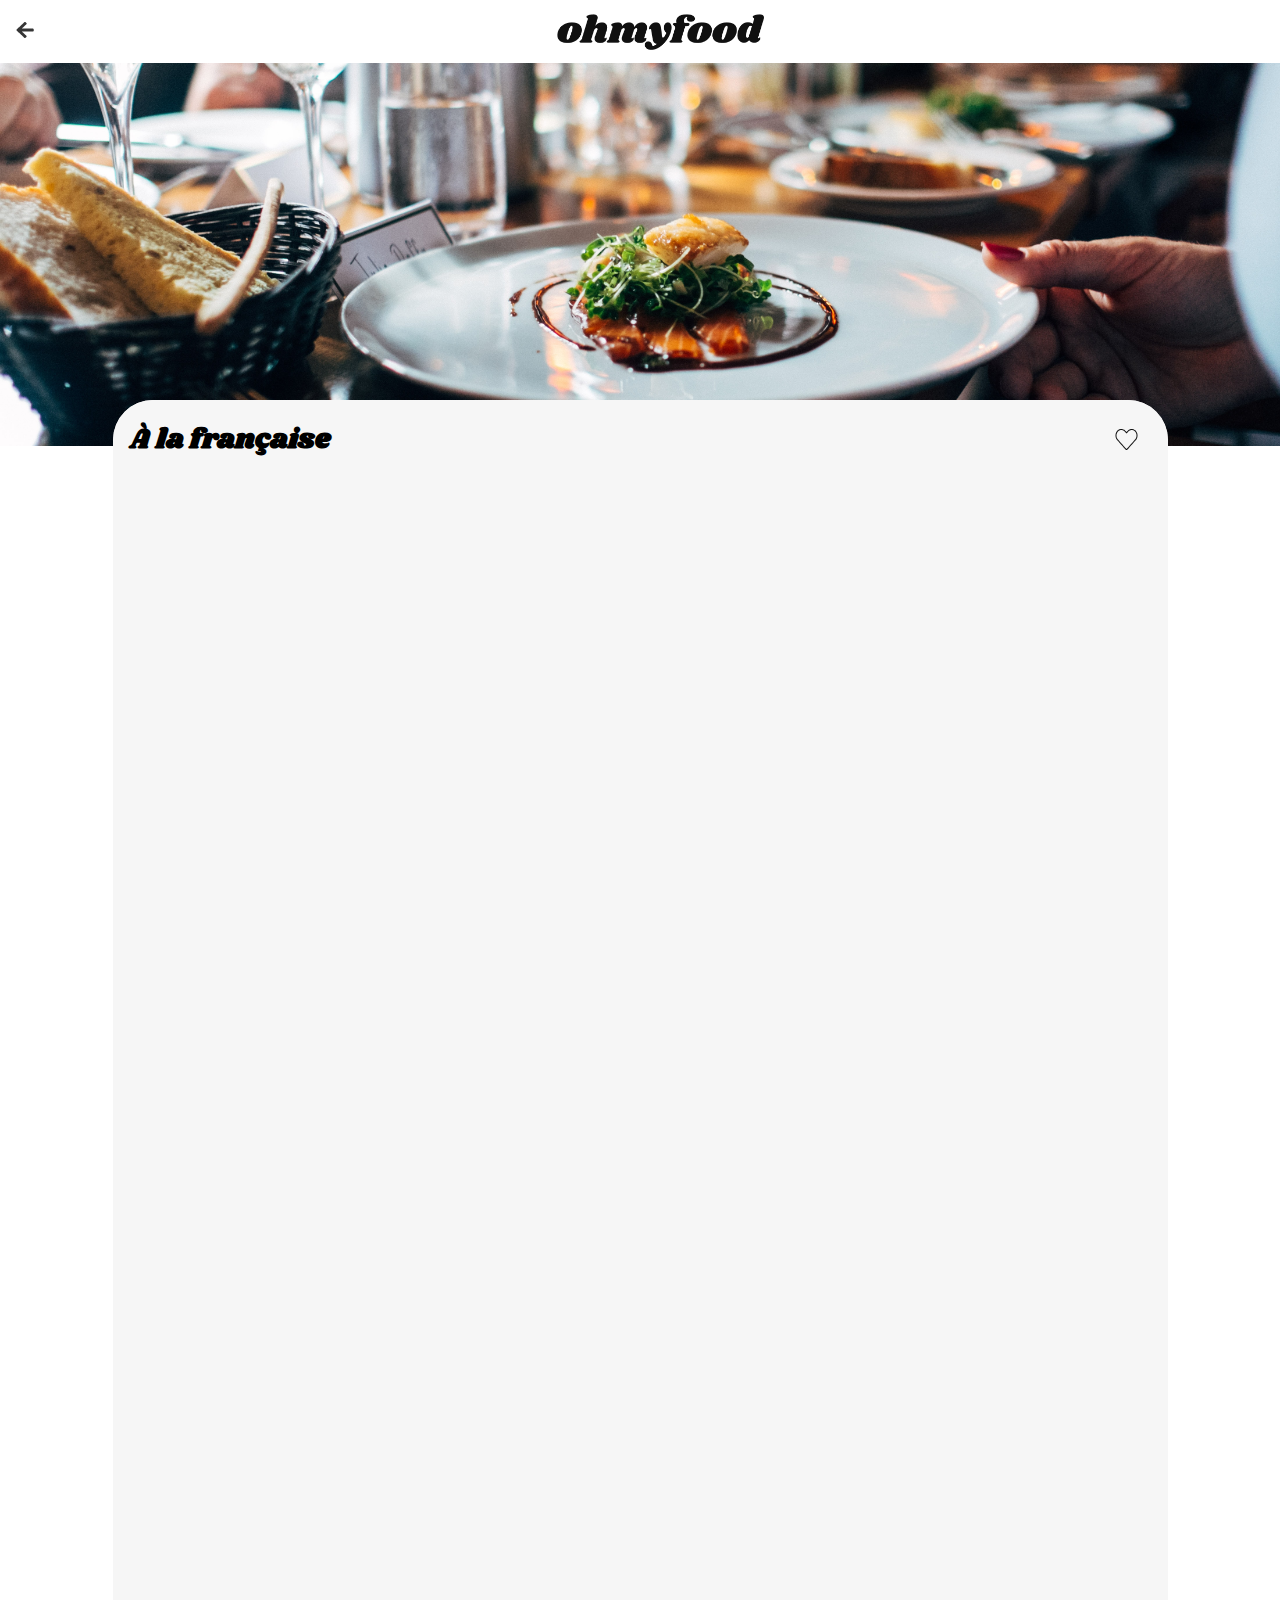
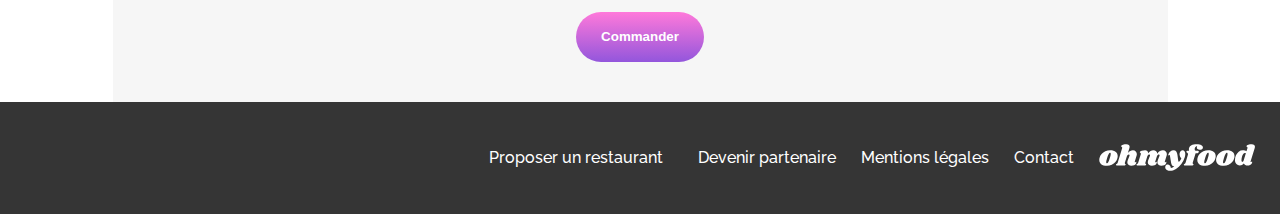
==== restaurants/a-la-francaise.html @ b708811b "Correction des erreurs du validateur + ajout des liens restaurant dans index + correction responsive" ====
<!DOCTYPE html>
<html lang="fr">

<head>
    <meta charset="UTF-8">
    <meta name="viewport" content="width=device-width, initial-scale=1.0">
    <title>Oh My Food - À la française</title>
    <link rel="preconnect" href="https://fonts.googleapis.com">
    <link rel="preconnect" href="https://fonts.gstatic.com" crossorigin>
    <link href="https://fonts.googleapis.com/css2?family=Raleway:wght@400;500;700&display=swap" rel="stylesheet">
    <link href="https://fonts.googleapis.com/css2?family=Raleway:ital,wght@0,100..900;1,100..900&family=Shrikhand&display=swap" rel="stylesheet">
    <link rel="stylesheet" href="https://cdnjs.cloudflare.com/ajax/libs/font-awesome/6.2.1/css/all.min.css"
        integrity="sha512-MV7K8+y+gLIBoVD59lQIYicR65iaqukzvf/nwasF0nqhPay5w/9lJmVM2hMDcnK1OnMGCdVK+iQrJ7lzPJQd1w=="
        crossorigin="anonymous" referrerpolicy="no-referrer">
    <link rel="stylesheet" href="../css/style-restaurant.css">
</head>
<body>

<div class="main-container">
        <header class="header">
            <div class="retour">
                <a href="../index.html"><img src="../images/GoBack.png" alt="bouton retour"></a>
            </div>
            <div class="logo">
                <img src="../images/logo/ohmyfood.png" alt="Logo OhMyFood">
            </div>
        </header>

    <main>
        <div class="banner_restaurant">
            <img src="../images/restaurants/jay-wennington-N_Y88TWmGwA-unsplash.jpg" alt="Image du restaurant">
        </div>
        
        <div class="menu">
            <section class="header_menu">
                <div class="titre_restaurant">
                    <h1>À la française</h1>
                    <div class="heart"></div> 
                </div>
            </section>

            <section class="entree">
                <div class="titre">
                    <h3>Entrées</h3>
                    <span class="separator"></span>
                </div>
                <ul class="liste_plats">
                    <li>
                        <a href="#">
                        <div class="contenu">
                            <h4>Tartare de poulpe acidulé</h4>
                            Aux zestes d'orange
                        </div>
                        <div class="prix">
                            25€
                        </div>
                        <div class="valide">
                            <i class="fa-solid fa-circle-check"></i>
                        </div>
                        </a>
                       
                        
                    </li>
                    <li>
                        <a href="#">
                        <div class="contenu">
                            <h4>Velouté de légumes d'antan</h4>
                            Carotte, panais, topinambour
                        </div>
                        <div class="prix">
                            35€
                        </div>
                        <div class="valide">
                            <i class="fa-solid fa-circle-check"></i>
                        </div>
                        </a>
                       
                    </li>
                    <li>
                        <a href="#">
                        <div class="contenu">
                            <h4>Soupe à l'oignon</h4>
                            Revisitée
                        </div>
                        <div class="prix">
                            20€
                        </div>
                        <div class="valide">
                            <i class="fa-solid fa-circle-check"></i>
                        </div>
                        </a>
                        
                    </li>
                </ul>
            </section>

            <section class="plats">
                <div class="titre">
                    <h3>Plats</h3>
                    <span class="separator"></span>
                </div>
                <ul class="liste_plats">
                    <li>
                        <a href="#">
                        <div class="contenu">
                            <h4>Coquilles Saint-Jacques</h4>
                            Accompagnées d'une purée de panais
                        </div>
                        <div class="prix">
                            40€
                        </div>
                        <div class="valide">
                            <i class="fa-solid fa-circle-check"></i>
                        </div>
                        </a>
                       
                        
                    </li>
                    <li>
                        <a href="#">
                        <div class="contenu">
                            <h4>Magret de canard</h4>
                            Et parmentier de pommes de terre
                        </div>
                        <div class="prix">
                            35€
                        </div>
                        <div class="valide">
                            <i class="fa-solid fa-circle-check"></i>
                        </div>
                        </a>
                       
                    </li>
                    <li>
                        <a href="#">
                        <div class="contenu">
                            <h4>Pigeonneau d’Ille-et-Vilaine</h4>
                            Sur son lit de gnocchis aux légumes
                        </div>
                        <div class="prix">
                            44€
                        </div>
                        <div class="valide">
                            <i class="fa-solid fa-circle-check"></i>
                        </div>
                        </a>
                        
                    </li>
                </ul>
            </section>

            <section class="desserts">
                <div class="titre">
                    <h3>Desserts</h3>
                    <span class="separator"></span>
                </div>
                <ul class="liste_plats">
                    <li>
                        <a href="#">
                        <div class="contenu">
                            <h4>Pétales de violettes glacés</h4>
                            Et purée de noisettes
                        </div>
                        <div class="prix">
                            18€
                        </div>
                        <div class="valide">
                            <i class="fa-solid fa-circle-check"></i>
                        </div>
                        </a>
                       
                        
                    </li>
                    <li>
                        <a href="#">
                        <div class="contenu">
                            <h4>Fondant au chocolat</h4>
                            Revisité
                        </div>
                        <div class="prix">
                            22€
                        </div>
                        <div class="valide">
                            <i class="fa-solid fa-circle-check"></i>
                        </div>
                        </a>
                       
                    </li>
                    <li>
                        <a href="#">
                        <div class="contenu">
                            <h4>Millefeuille croustillant</h4>
                            Myrtilles et pâte d’amande
                        </div>
                        <div class="prix">
                            23€
                        </div>
                        <div class="valide">
                            <i class="fa-solid fa-circle-check"></i>
                        </div>
                        </a>
                        
                    </li>
                </ul>
            </section>

            <div class="commande">
                <button>Commander</button>
            </div>
        </div>
    </main>

    <footer class="footer">
            <img src="../images/logo/ohmyfood@2x.svg" alt="Logo en bas de page">
            <ul>
                <li>
                    <a href="#"><i class="fa-solid fa-utensils"></i> Proposer un restaurant</a>
                </li>
                <li>
                    <a href="#"><i class="fa-solid fa-handshake-angle"></i> Devenir partenaire</a>
                </li>
                <li>
                    <a href="#">Mentions légales</a>
                </li>
                <li>
                    <a href="#">Contact</a>
                </li>
            </ul>
    </footer>
</div>

</body>
</html>
---- css/style-restaurant.css ----
@keyframes fadeInUp {
  0% {
    opacity: 0;
    transform: translateY(30px);
  }
  100% {
    opacity: 1;
    transform: translateY(0);
  }
}
body {
  font: 100% "Raleway", sans-serif;
  color: black;
  margin: 0;
}

button {
  background: linear-gradient(#FF79DA, #9356DC);
  height: 50px;
  border-radius: 25px;
  border: none;
  color: white;
  font-weight: bold;
  padding: 0 25px 0 25px;
  cursor: pointer;
}
button:hover {
  opacity: 0.85;
}

a {
  text-decoration: none;
}

header {
  display: flex;
}
header .retour {
  display: flex;
  justify-content: flex-start;
  align-items: center;
  padding-left: 10px;
}
header .logo {
  display: flex;
  justify-content: center;
  align-items: center;
  height: 63px;
  width: 100%;
}
header .logo img {
  height: 36px;
}

.banner_restaurant {
  position: relative;
  text-align: center;
  z-index: 0;
}
.banner_restaurant img {
  height: 275px;
  width: 100%;
  object-fit: cover;
}
@media screen and (min-width: 768px) {
  .banner_restaurant img {
    height: 383px;
  }
}

.entree, .plats, .desserts {
  opacity: 0;
  animation: fadeInUp 1s ease-out forwards;
}

.entree {
  animation-delay: 0.5s;
}

.plats {
  animation-delay: 1s;
}

.desserts {
  animation-delay: 1.5s;
}

.menu {
  display: flex;
  flex: 1;
  flex-direction: column;
  background-color: #F6F6F6;
  margin-top: -50px;
  width: 100%;
  position: relative;
  border-top-left-radius: 40px;
  border-top-right-radius: 40px;
}
@media screen and (min-width: 768px) {
  .menu {
    max-width: 1055px;
    margin: 0 auto;
    margin-top: -50px;
  }
}
.menu .header_menu {
  width: 100%;
}
.menu .header_menu .titre_restaurant {
  border-top-left-radius: 40px;
  border-top-right-radius: 40px;
  display: flex;
  flex-direction: row;
  align-items: center;
  justify-content: space-between;
  background-color: #F6F6F6;
}
.menu .header_menu .titre_restaurant h1 {
  display: flex;
  margin-left: 17px;
  font-family: "Shrikhand";
  font-size: 28px;
}
.menu .header_menu .titre_restaurant .heart {
  display: flex;
  align-items: center;
  width: 23px;
  height: 21px;
  background-image: url("../images/heart.png");
  cursor: pointer;
  margin-right: 30px;
}
.menu .header_menu .titre_restaurant .heart:active {
  transition-duration: 400ms;
  background-image: url("../images/heart-filled.png");
}
.menu .titre {
  padding-left: 17px;
}
.menu .titre h3 {
  font-weight: 400;
}
.menu .titre .separator {
  display: block;
  background-color: #99E2D0;
  height: 3px;
  width: 40px;
}
.menu .liste_plats {
  display: flex;
  flex-direction: column;
  list-style: none;
  padding: 0 17px 0 17px;
  gap: 12px;
}
.menu .liste_plats li {
  display: flex;
}
.menu .liste_plats li a {
  display: flex;
  justify-content: space-between;
  align-items: center;
  text-decoration: none;
  color: black;
  position: relative;
  background-color: white;
  border-radius: 20px;
  padding: 17px;
  overflow: hidden;
  filter: drop-shadow(0px 0px 10px rgba(0, 0, 0, 0.1));
  cursor: pointer;
  transition: background-color 0.5s cubic-bezier(0.25, 0.8, 0.25, 1);
  width: 100%;
}
.menu .liste_plats li a .contenu {
  font-size: 15px;
  font-weight: bold;
  line-height: 25px;
  font-weight: 400;
  min-width: 0;
  white-space: nowrap;
  overflow: hidden;
  text-overflow: ellipsis;
  flex: 1;
  box-sizing: border-box;
}
.menu .liste_plats li a .contenu h4 {
  font-size: 18px;
  margin: 0;
}
.menu .liste_plats li a .prix {
  font-size: 18px;
  font-weight: bold;
  position: relative;
  z-index: 1;
  flex-shrink: 0;
  transition: transform 0.5s cubic-bezier(0.25, 0.8, 0.25, 1);
}
.menu .liste_plats li a .valide {
  position: absolute;
  top: 0;
  right: -59px;
  width: 59px;
  height: 100%;
  background-color: #99E2D0;
  display: flex;
  align-items: center;
  justify-content: center;
  opacity: 0;
  transition: all 0.5s cubic-bezier(0.25, 0.8, 0.25, 1);
  transform: scaleX(0);
}
.menu .liste_plats li a .valide i {
  color: white;
  font-size: 20px;
}
.menu .liste_plats li a:hover {
  background-color: #f0f0f0;
}
.menu .liste_plats li a:hover .valide {
  right: 0;
  opacity: 1;
  transform: scaleX(1);
}
.menu .liste_plats li a:hover .prix {
  transform: translateX(-59px);
}
.menu .liste_plats li a:hover .contenu {
  max-width: calc(100% - 59px - 70px);
}
.menu .commande {
  display: flex;
  justify-content: center;
  align-items: center;
  margin-top: 22px;
  margin-bottom: 40px;
}

footer {
  padding: 25px;
  background-color: #353535;
  font-size: 16px;
  font-weight: 500;
}
@media screen and (min-width: 768px) {
  footer {
    display: flex;
    justify-content: flex-start;
    flex-direction: row-reverse;
    align-items: center;
  }
}
footer img {
  height: 27px;
}
footer ul {
  list-style: none;
  padding: 0;
  line-height: 30px;
}
@media screen and (min-width: 768px) {
  footer ul {
    display: flex;
    justify-content: flex-start;
    flex-direction: row;
    margin-right: 25px;
    gap: 25px;
  }
}
footer ul a {
  text-decoration: none;
  color: white;
}
footer ul a i {
  width: 14px;
  margin-right: 10px;
}

/*# sourceMappingURL=style-restaurant.css.map */
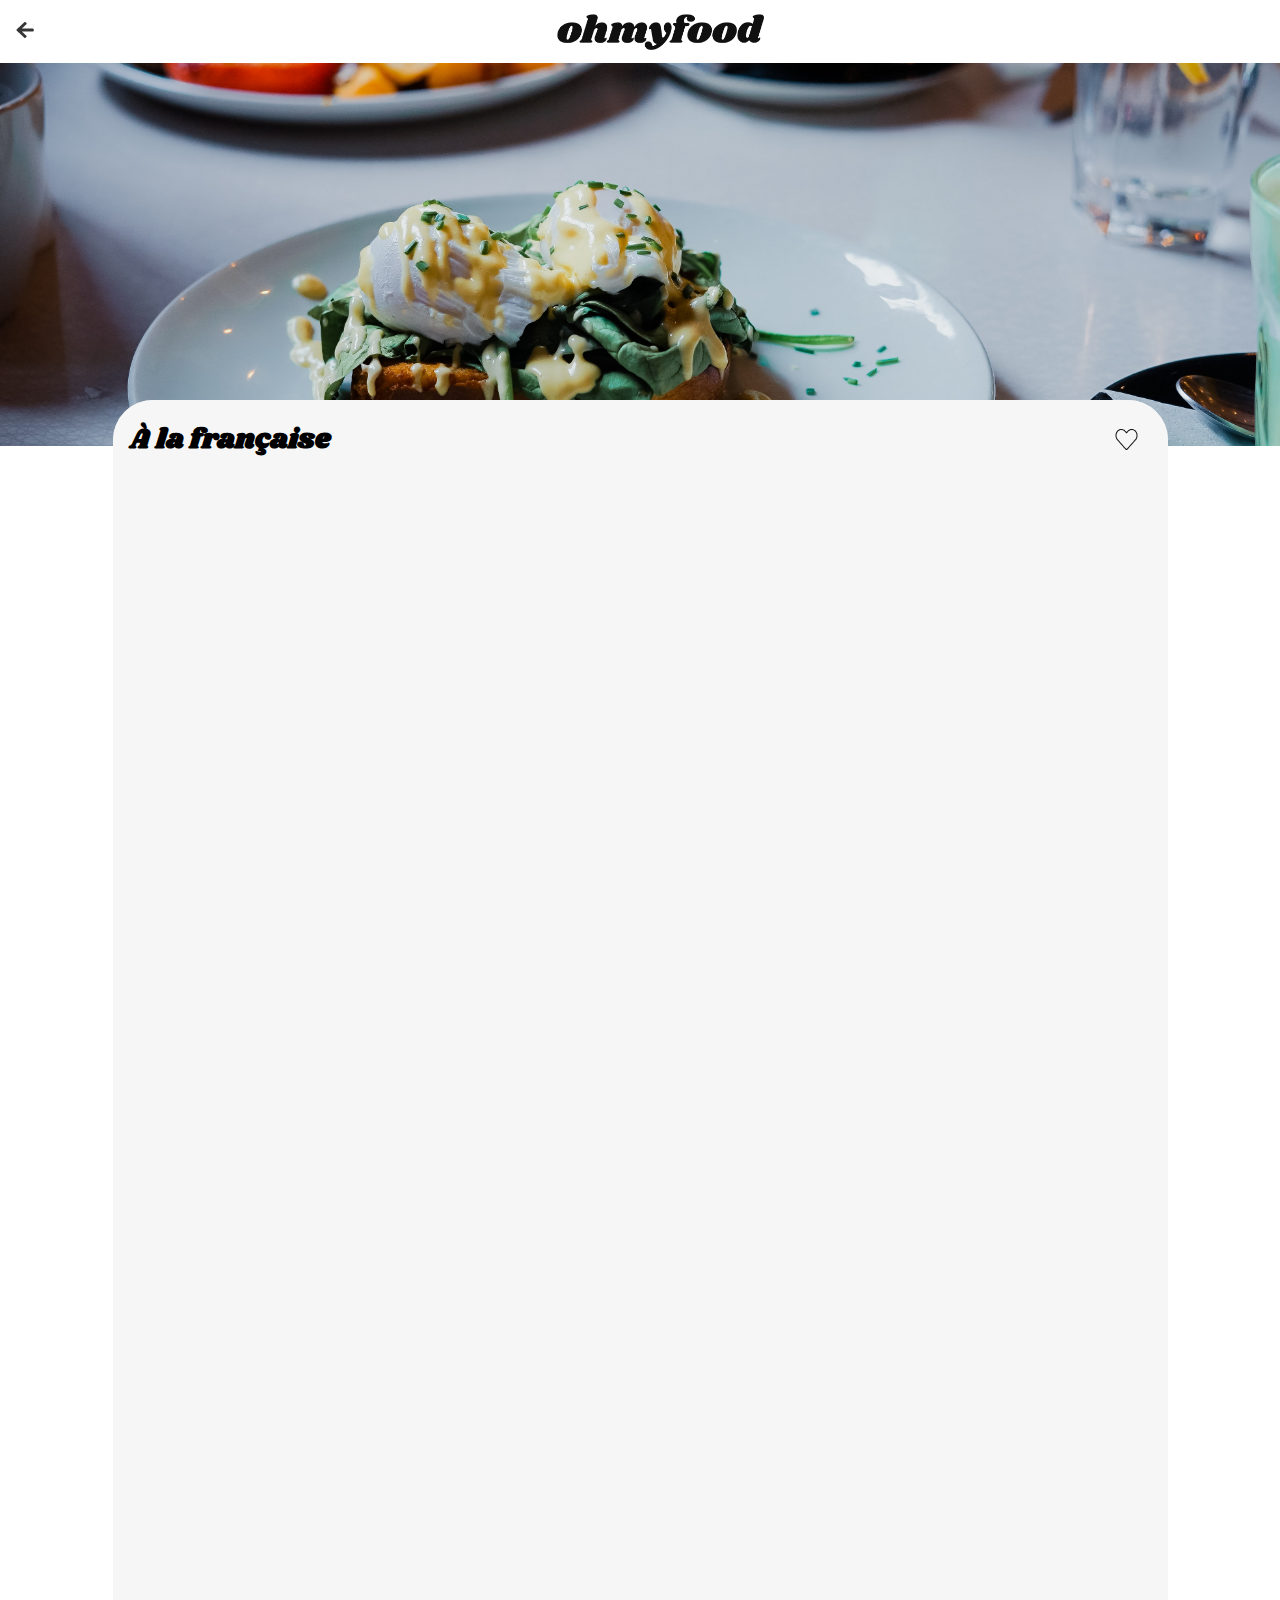
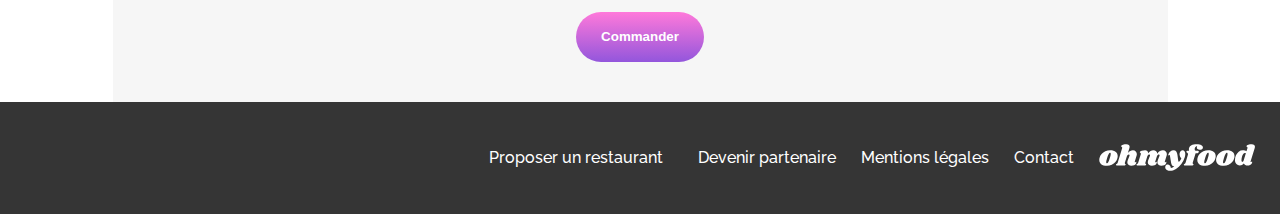
==== commit 1300d3b0: "remplacement des images bannières de 3 restaurants" ====
--- a/restaurants/a-la-francaise.html
+++ b/restaurants/a-la-francaise.html
@@ -28,7 +28,7 @@
 
     <main>
         <div class="banner_restaurant">
-            <img src="../images/restaurants/jay-wennington-N_Y88TWmGwA-unsplash.jpg" alt="Image du restaurant">
+            <img src="../images/restaurants/toa-heftiba-DQKerTsQwi0-unsplash.jpg" alt="Image du restaurant">
         </div>
         
         <div class="menu">
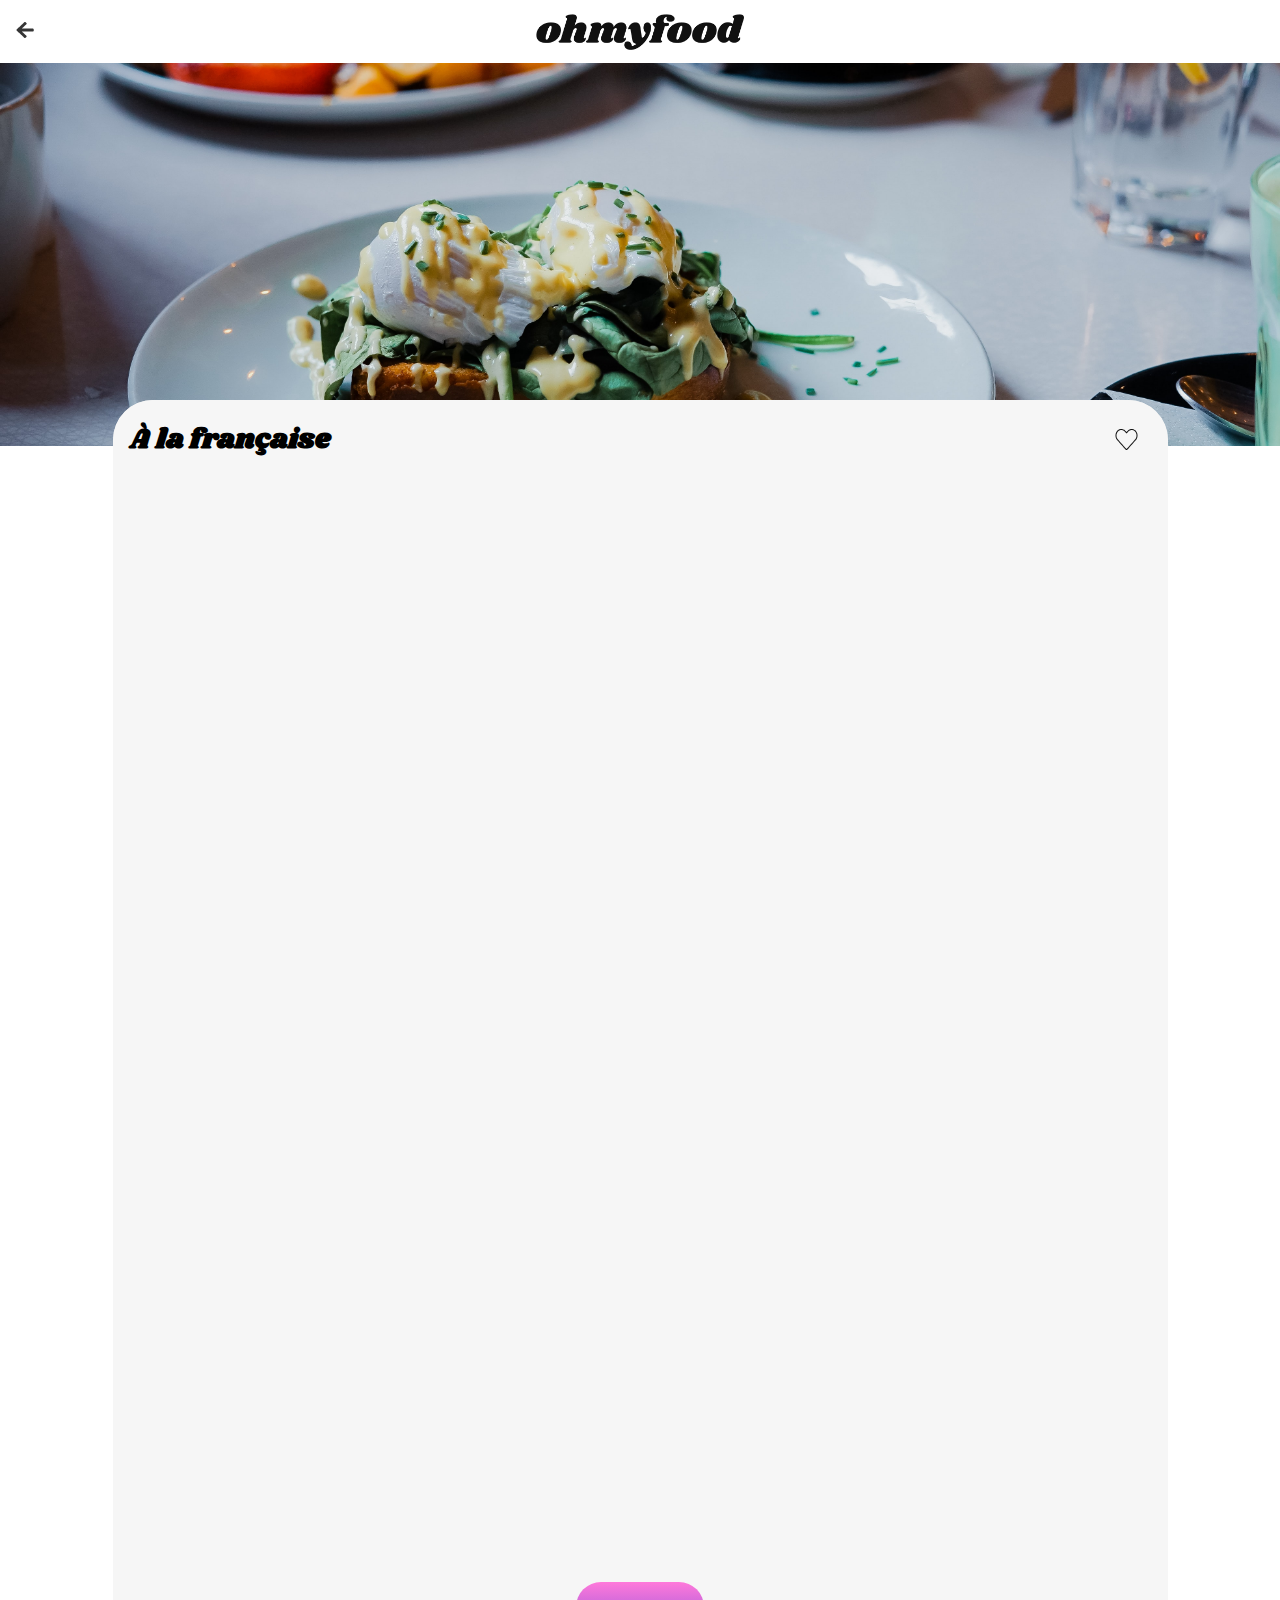
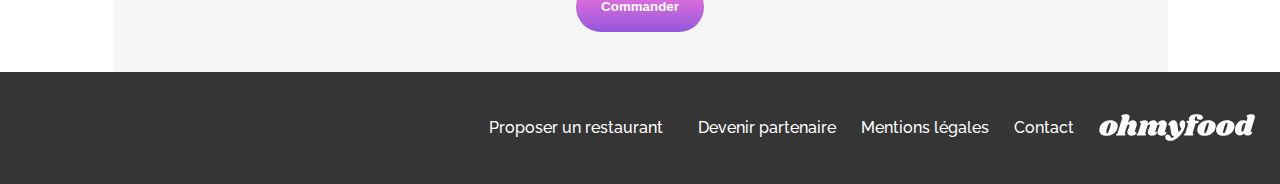
==== commit 21bc52f5: "Ajout du retour d'animation sur le coeur (home + restaurant) et ajout du mailto (home + restaurants)" ====
--- a/restaurants/a-la-francaise.html
+++ b/restaurants/a-la-francaise.html
@@ -223,7 +223,7 @@
                     <a href="#">Mentions légales</a>
                 </li>
                 <li>
-                    <a href="#">Contact</a>
+                    <a href="mailto:noreply@ohmyfood.com">Contact</a>
                 </li>
             </ul>
     </footer>
--- a/css/style-restaurant.css
+++ b/css/style-restaurant.css
@@ -36,10 +36,9 @@
   display: flex;
 }
 header .retour {
-  display: flex;
-  justify-content: flex-start;
-  align-items: center;
   padding-left: 10px;
+  position: absolute;
+  top: 15px;
 }
 header .logo {
   display: flex;
@@ -129,9 +128,9 @@
   background-image: url("../images/heart.png");
   cursor: pointer;
   margin-right: 30px;
+  transition: background-image 400ms;
 }
 .menu .header_menu .titre_restaurant .heart:active {
-  transition-duration: 400ms;
   background-image: url("../images/heart-filled.png");
 }
 .menu .titre {
@@ -145,6 +144,7 @@
   background-color: #99E2D0;
   height: 3px;
   width: 40px;
+  margin-top: -10px;
 }
 .menu .liste_plats {
   display: flex;
